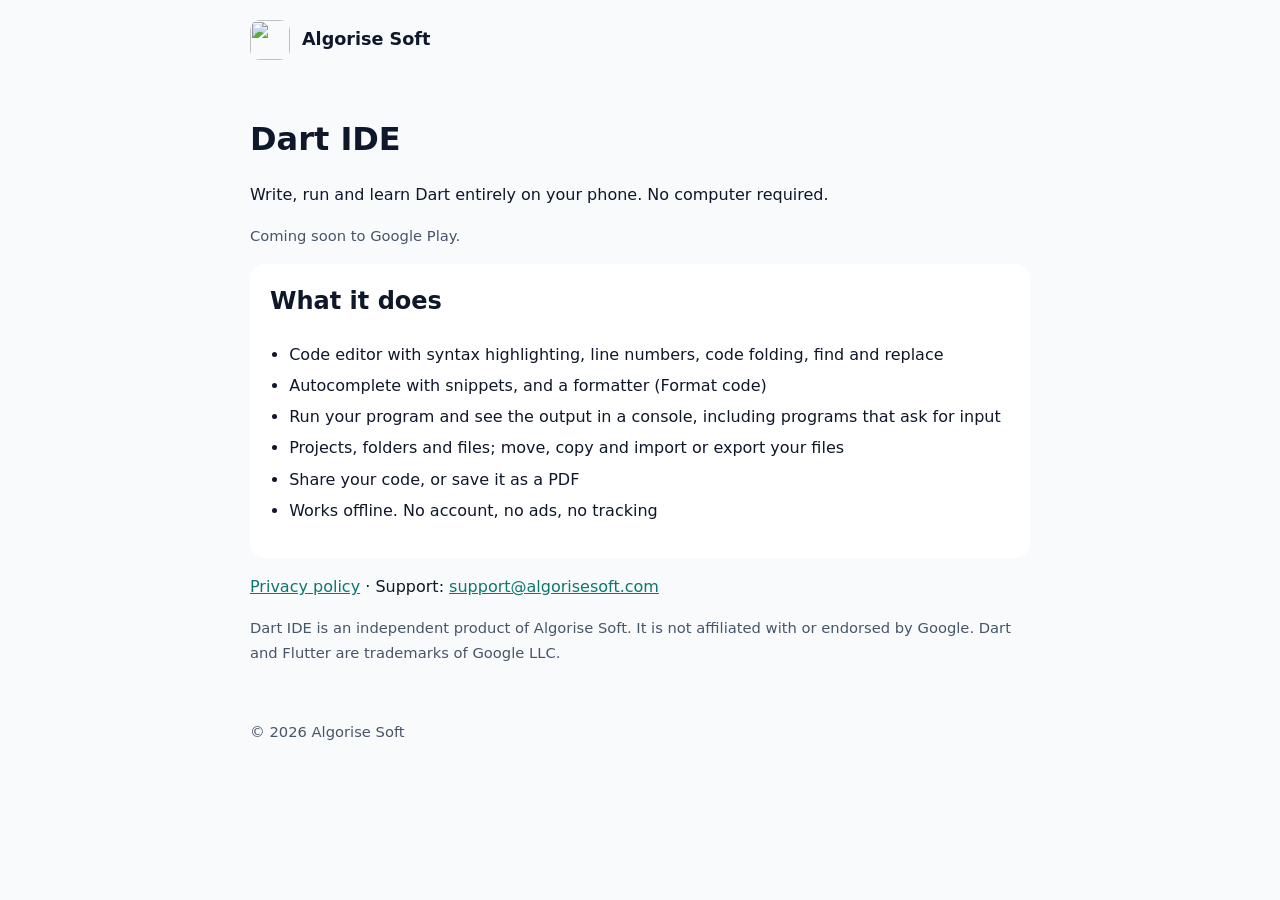
==== dart-ide/index.html @ ee8754b4 "Add files via upload" ====
<!doctype html>
<html lang="en">
<head>
  <meta charset="utf-8">
  <meta name="viewport" content="width=device-width, initial-scale=1">
  <title>Dart IDE &ndash; Code Editor &amp; Runner | Algorise Soft</title>
  <meta name="description" content="Dart IDE: write, run and learn Dart on your Android phone. Syntax highlighting, console with input, autocomplete, code folding and formatter.">
  <link rel="icon" href="/favicon.png">
  <link rel="stylesheet" href="/style.css">
</head>
<body>
  <header><img class="logo" src="/dart-ide/icon.png" alt=""><a href="/">Algorise Soft</a></header>
  <main>
    <h1>Dart IDE</h1>
    <p>Write, run and learn Dart entirely on your phone. No computer required.</p>
    <p class="muted">Coming soon to Google Play.</p>

    <div class="card">
      <h2 style="margin-top:0">What it does</h2>
      <ul>
        <li>Code editor with syntax highlighting, line numbers, code folding, find and replace</li>
        <li>Autocomplete with snippets, and a formatter (Format code)</li>
        <li>Run your program and see the output in a console, including programs that ask for input</li>
        <li>Projects, folders and files; move, copy and import or export your files</li>
        <li>Share your code, or save it as a PDF</li>
        <li>Works offline. No account, no ads, no tracking</li>
      </ul>
    </div>

    <p><a href="/dart-ide/privacy/">Privacy policy</a> · Support: <a href="mailto:support@algorisesoft.com">support@algorisesoft.com</a></p>
    <p class="muted">Dart IDE is an independent product of Algorise Soft. It is not affiliated with or endorsed by Google. Dart and Flutter are trademarks of Google LLC.</p>
  </main>
  <footer class="muted">&copy; 2026 Algorise Soft</footer>
</body>
</html>
---- style.css ----
:root { --bg:#0f172a; --card:#162038; --text:#e2e8f0; --muted:#94a3b8; --accent:#2dd4bf; }
@media (prefers-color-scheme: light) {
  :root { --bg:#f8fafc; --card:#ffffff; --text:#0f172a; --muted:#475569; --accent:#0f766e; }
}
* { box-sizing: border-box; }
body { margin:0; background:var(--bg); color:var(--text); line-height:1.65;
  font-family:system-ui,-apple-system,"Segoe UI","Noto Sans Bengali","Hind Siliguri",sans-serif; }
header, main, footer { max-width: 820px; margin: 0 auto; padding: 20px; }
header { display:flex; align-items:center; gap:12px; }
header a { color:var(--text); text-decoration:none; font-weight:700; font-size:1.1rem; }
h1 { font-size:2rem; margin:.4em 0; } h2 { margin-top:1.8em; }
a { color:var(--accent); }
.card { background:var(--card); border-radius:14px; padding:18px 20px; margin:16px 0; }
.muted { color:var(--muted); font-size:.92rem; }
ul { padding-left: 1.2em; } li { margin:.3em 0; }
.logo { width:40px; height:40px; border-radius:10px; }
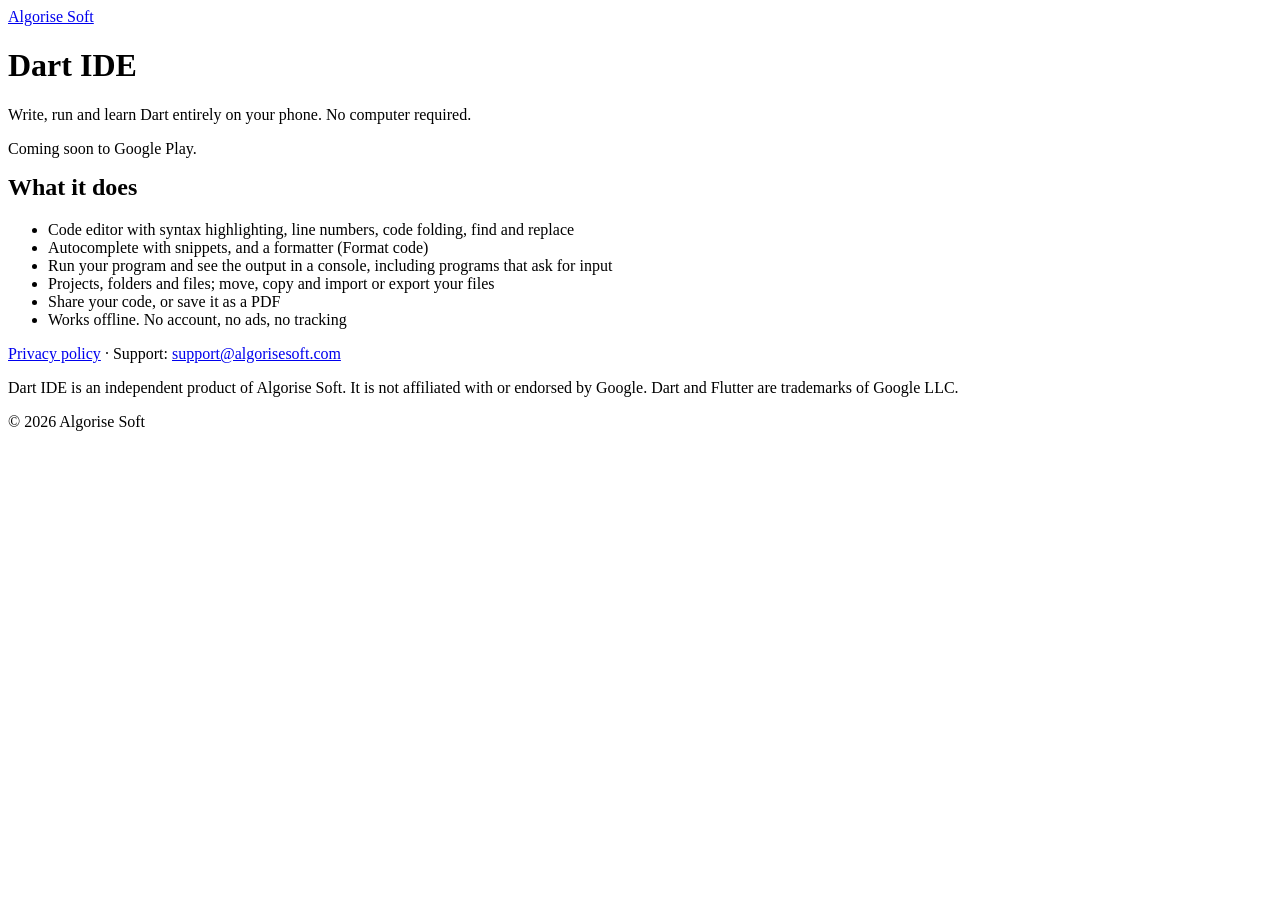
==== commit 55a269db: "Update links and paths in index.html" ====
--- a/dart-ide/index.html
+++ b/dart-ide/index.html
@@ -5,12 +5,11 @@
   <meta name="viewport" content="width=device-width, initial-scale=1">
   <title>Dart IDE &ndash; Code Editor &amp; Runner | Algorise Soft</title>
   <meta name="description" content="Dart IDE: write, run and learn Dart on your Android phone. Syntax highlighting, console with input, autocomplete, code folding and formatter.">
-  <link rel="icon" href="/favicon.png">
-  <link rel="stylesheet" href="/style.css">
+  <link rel="icon" href="/algorisesoft-site/favicon.png">
+<link rel="stylesheet" href="/algorisesoft-site/style.css">
 </head>
 <body>
-  <header><img class="logo" src="/dart-ide/icon.png" alt=""><a href="/">Algorise Soft</a></header>
-  <main>
+<header><img class="logo" src="/algorisesoft-site/dart-ide/icon.png" alt=""><a href="/algorisesoft-site/">Algorise Soft</a></header>  <main>
     <h1>Dart IDE</h1>
     <p>Write, run and learn Dart entirely on your phone. No computer required.</p>
     <p class="muted">Coming soon to Google Play.</p>
@@ -27,7 +26,7 @@
       </ul>
     </div>
 
-    <p><a href="/dart-ide/privacy/">Privacy policy</a> · Support: <a href="mailto:support@algorisesoft.com">support@algorisesoft.com</a></p>
+    <p><a href="/algorisesoft-site/dart-ide/privacy/">Privacy policy</a> · Support: <a href="mailto:support@algorisesoft.com">support@algorisesoft.com</a></p>
     <p class="muted">Dart IDE is an independent product of Algorise Soft. It is not affiliated with or endorsed by Google. Dart and Flutter are trademarks of Google LLC.</p>
   </main>
   <footer class="muted">&copy; 2026 Algorise Soft</footer>
